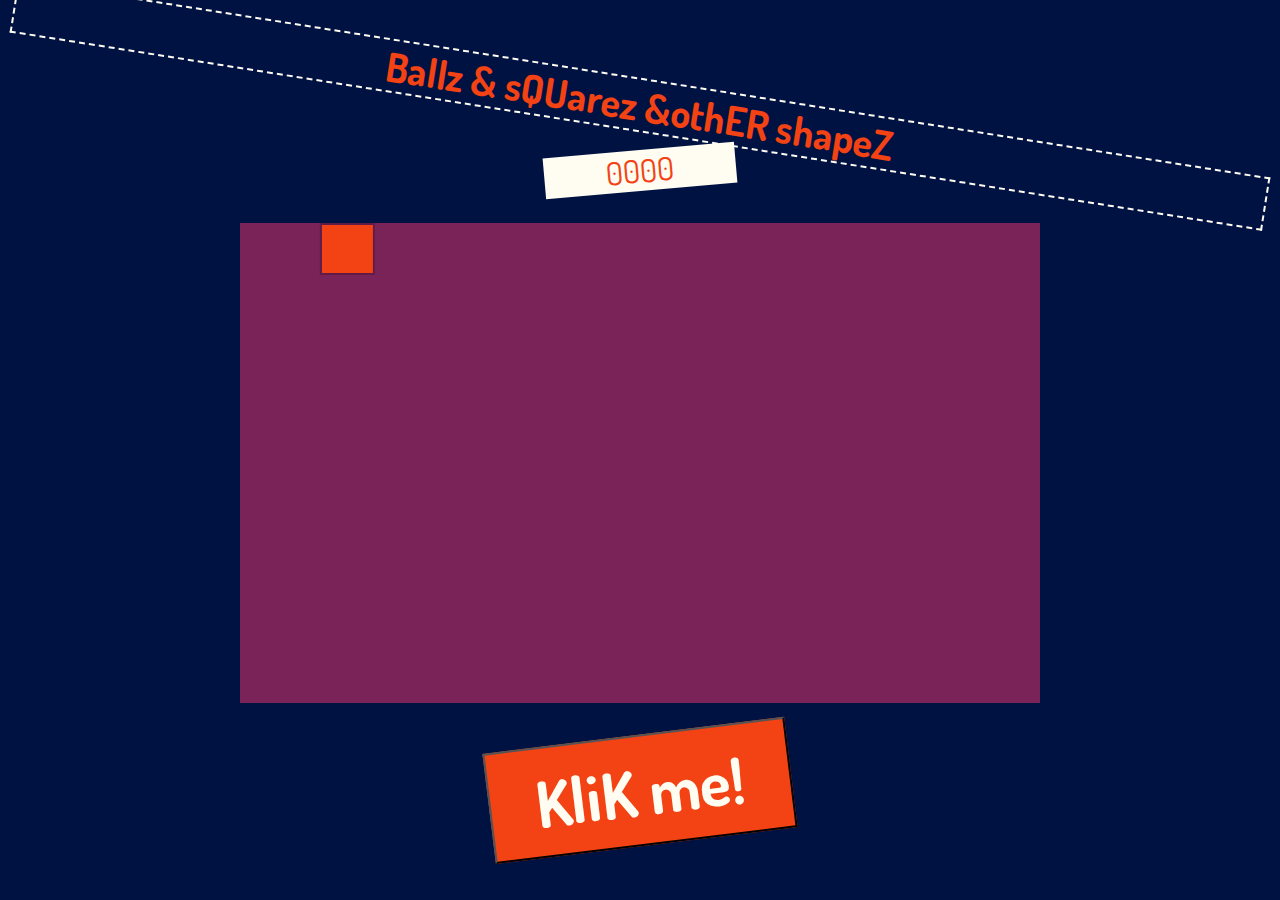
==== index.html @ a53740dd "Mostly working." ====
<!DOCTYPE html>
<html lang="en">
<head>
    <meta charset="UTF-8">
    <title>Shapes</title>
    <meta name="viewport" content="width=device-width, initial-scale=1">
    <link href="https://fonts.googleapis.com/css?family=Dosis" rel="stylesheet">
    <link rel="stylesheet" href="css/style.css">
    <style id="paste-style-here">
    </style>
</head>
<body>
   <h1>Ballz &amp; sQUarez &amp;othER shapeZ</h1>
   <span class="subtitle" id="score">0000</span>
    <main>
    </main>
    <nav>
        <button type="button" id="one">KliK me!</button>
    </nav>
</body>
    <script src='https://ajax.googleapis.com/ajax/libs/jquery/3.1.1/jquery.min.js'></script>
    <script src='js/script.js'></script>
</html>
---- css/style.css ----
html {
  background-color: #001242;
  color: #f34213;
  font-family: 'Dosis', sans-serif; }

main {
  position: relative;
  margin: 2rem auto;
  width: 50rem;
  height: 30rem;
  background: #792359;
  overflow: hidden; }

h1 {
  font-size: 250%;
  margin: 2em auto 0.5em;
  text-align: center;
  transform: rotate(9deg);
  outline: 2px dashed #fffcf2; }

.subtitle {
  display: block;
  text-align: center;
  width: 6em;
  margin: 0 auto 1rem;
  background-color: #fffcf2;
  transform: rotate(-5deg);
  font-size: 200%; }

button {
  background-color: #f34213;
  color: #fffcf2;
  margin: 1rem auto;
  font-size: 400%;
  transform: rotate(-7deg);
  cursor: pointer;
  display: block;
  font-family: 'Dosis', sans-serif;
  font-weight: bold;
  padding: 0.2em 0.7em; }

.c1 {
  background-color: #f34213; }

.c2 {
  background-color: #08a045; }

.c3 {
  background-color: #f0c808; }

.c4 {
  background-color: #0267c1; }

.c5 {
  background-color: #fb3640; }

.c6 {
  background-color: #dd1c1a; }

.c7 {
  background-color: #06D6A0; }

.c8 {
  background-color: #355834; }

.zoooom {
  animation: zooooom 1s 1; }

@keyframes zooooom {
  from {
    transform: rotate(-5deg) scale(1); }
  50% {
    transform: rotate(-5deg) scale(1.6); }
  to {
    transform: rotate(-5deg) scale(1); } }
@keyframes upndown {
  from {
    bottom: 10em; }
  10% {
    bottom: 9.9em; }
  20% {
    bottom: 9.6em; }
  30% {
    bottom: 9.1em; }
  40% {
    bottom: 8.4em; }
  50% {
    bottom: 7.5em; }
  60% {
    bottom: 6.4em; }
  70% {
    bottom: 5.1em; }
  80% {
    bottom: 3.6em; }
  90% {
    bottom: 1.9em; }
  to {
    bottom: 0em; } }
@keyframes leftnrite {
  from {
    left: -10rem; }
  to {
    left: 60rem; } }
@keyframes roundnround {
  from {
    transform: rotate(0deg); }
  to {
    transform: rotate(360deg); } }
@keyframes disappeard {
  from {
    opacity: 1;
    transform: rotate(0deg) scale(1); }
  to {
    opacity: 0;
    transform: rotate(360deg) scale(3); } }
.ball {
  border-radius: 50%;
  font-size: 2.7rem;
  width: 5rem;
  height: 5rem; }

.square {
  font-size: 2.5rem;
  width: 5rem;
  height: 5rem; }

.fast {
  animation-duration: 1s, 1.3s, 1.5s, 1.5s; }

.medium {
  animation-duration: 1s, 3s, 1.5s, 1.5s; }

.slow {
  animation-duration: 1s, 6.3s, 1.5s, 1.5s; }

.bouncy {
  border: 2px solid rgba(0, 0, 0, 0.2);
  background-clip: content-box;
  cursor: pointer;
  position: absolute;
  animation-name: upndown, leftnrite, roundnround;
  animation-timing-function: linear, linear, linear, ease-in;
  animation-direction: alternate, alternate, normal;
  animation-iteration-count: infinite, infinite, infinite, 1;
  animation-fill-mode: none, none, both, both; }
  .bouncy:after {
    content: '';
    padding: 3rem; }

.smashed {
  cursor: default;
  animation-name: upndown, leftnrite, roundnround, disappeard; }

@media (max-width: 30rem) {
  width: 25rem;
  height: 18rem; }
@media (max-width: 40rem) {
  main {
    width: 30rem;
    height: 20rem; } }
@media (max-width: 50rem) {
  main {
    width: 40rem;
    height: 27rem; } }

/*# sourceMappingURL=style.css.map */
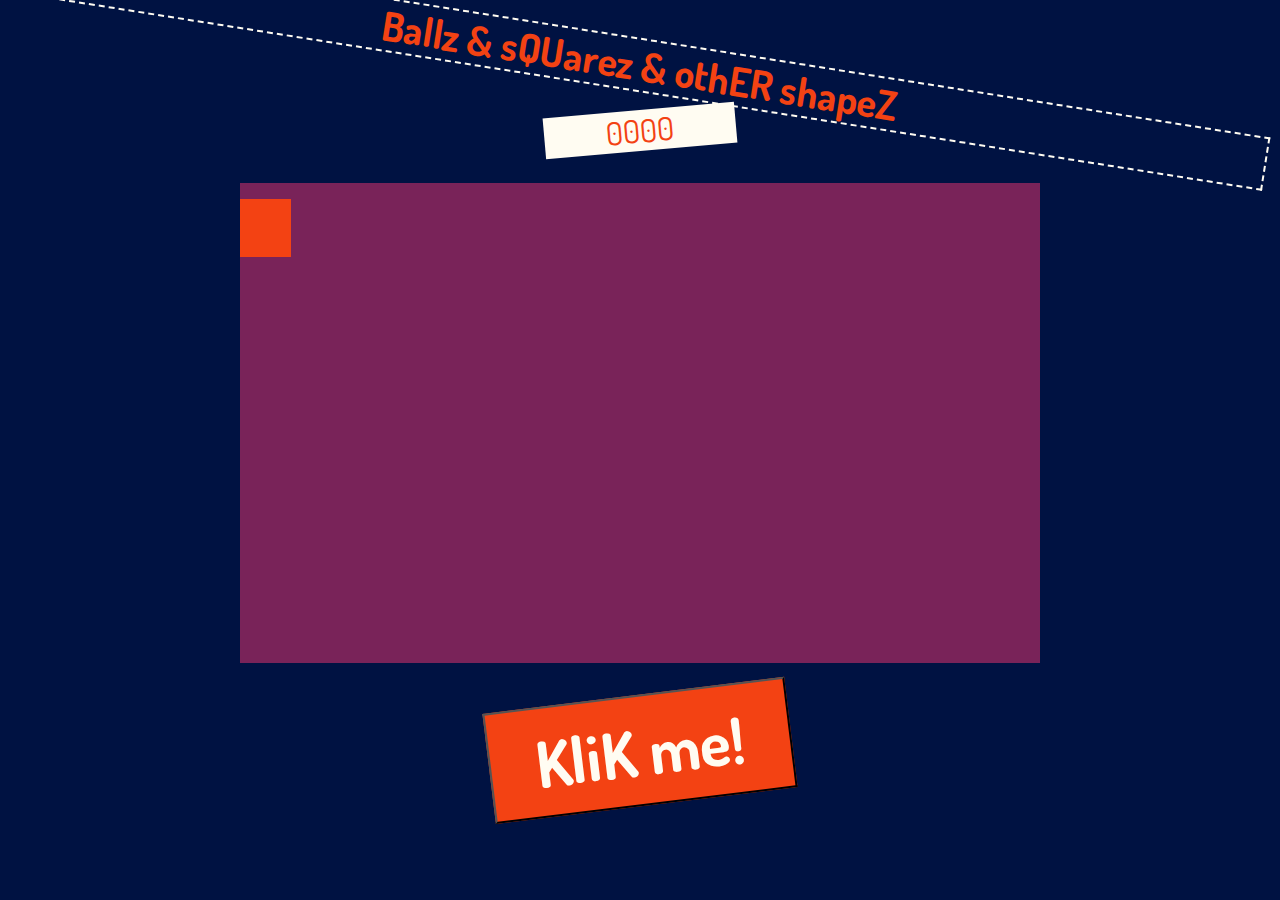
==== commit 64bbe9e8: "Looks fine for now." ====
--- a/index.html
+++ b/index.html
@@ -10,7 +10,7 @@
     </style>
 </head>
 <body>
-   <h1>Ballz &amp; sQUarez &amp;othER shapeZ</h1>
+   <h1>Ballz &amp; sQUarez &amp; othER shapeZ</h1>
    <span class="subtitle" id="score">0000</span>
     <main>
     </main>
--- a/css/style.css
+++ b/css/style.css
@@ -9,11 +9,12 @@
   width: 50rem;
   height: 30rem;
   background: #792359;
-  overflow: hidden; }
+  overflow: hidden;
+  max-width: 100%; }
 
 h1 {
   font-size: 250%;
-  margin: 2em auto 0.5em;
+  margin: 1em auto 0.5em;
   text-align: center;
   transform: rotate(9deg);
   outline: 2px dashed #fffcf2; }
@@ -40,37 +41,63 @@
   padding: 0.2em 0.7em; }
 
 .c1 {
-  background-color: #f34213; }
+  background-color: #f34213;
+  border-color: #f34213; }
 
 .c2 {
-  background-color: #08a045; }
+  background-color: #08a045;
+  border-color: #08a045; }
 
 .c3 {
-  background-color: #f0c808; }
+  background-color: #f0c808;
+  border-color: #f0c808; }
 
 .c4 {
-  background-color: #0267c1; }
+  background-color: #0267c1;
+  border-color: #0267c1; }
 
 .c5 {
-  background-color: #fb3640; }
+  background-color: #fb3640;
+  border-color: #fb3640; }
 
 .c6 {
-  background-color: #dd1c1a; }
+  background-color: #dd1c1a;
+  border-color: #dd1c1a; }
 
 .c7 {
-  background-color: #06D6A0; }
+  background-color: #06D6A0;
+  border-color: #06D6A0; }
 
 .c8 {
-  background-color: #355834; }
+  background-color: #355834;
+  border-color: #355834; }
 
-.zoooom {
-  animation: zooooom 1s 1; }
+.ball {
+  border-radius: 50%;
+  font-size: 2.7rem;
+  width: 5rem;
+  height: 5rem; }
+
+.square {
+  font-size: 2.5rem;
+  width: 5rem;
+  height: 5rem; }
+
+.triangle {
+  width: 0;
+  height: 0;
+  border-style: solid;
+  border-width: 0 5rem 5rem 5rem;
+  border-right-color: transparent;
+  border-top-color: transparent;
+  border-left-color: transparent; }
 
 @keyframes zooooom {
   from {
     transform: rotate(-5deg) scale(1); }
   50% {
-    transform: rotate(-5deg) scale(1.6); }
+    transform: rotate(4deg) scale(2.5);
+    box-shadow: 0px 0px 24px 8px #f7c331; }
   to {
     transform: rotate(-5deg) scale(1); } }
 @keyframes upndown {
@@ -112,29 +139,21 @@
     transform: rotate(0deg) scale(1); }
   to {
     opacity: 0;
-    transform: rotate(360deg) scale(3); } }
-.ball {
-  border-radius: 50%;
-  font-size: 2.7rem;
-  width: 5rem;
-  height: 5rem; }
-
-.square {
-  font-size: 2.5rem;
-  width: 5rem;
-  height: 5rem; }
+    transform: rotate(360deg) scale(4); } }
+.zoooom {
+  animation: zooooom 1s 1; }
 
 .fast {
-  animation-duration: 1s, 1.3s, 1.5s, 1.5s; }
+  animation-duration: 1s, 2.2s, 1.5s, 1.5s; }
 
 .medium {
-  animation-duration: 1s, 3s, 1.5s, 1.5s; }
+  animation-duration: 1s, 3.2s, 1.5s, 1.5s; }
 
 .slow {
-  animation-duration: 1s, 6.3s, 1.5s, 1.5s; }
+  animation-duration: 1s, 4.7s, 1.5s, 1.5s; }
 
 .bouncy {
-  border: 2px solid rgba(0, 0, 0, 0.2);
+  padding: 1rem;
   background-clip: content-box;
   cursor: pointer;
   position: absolute;
@@ -143,17 +162,15 @@
   animation-direction: alternate, alternate, normal;
   animation-iteration-count: infinite, infinite, infinite, 1;
   animation-fill-mode: none, none, both, both; }
-  .bouncy:after {
-    content: '';
-    padding: 3rem; }
 
 .smashed {
   cursor: default;
   animation-name: upndown, leftnrite, roundnround, disappeard; }
 
 @media (max-width: 30rem) {
-  width: 25rem;
-  height: 18rem; }
+  main {
+    width: 25rem;
+    height: 18rem; } }
 @media (max-width: 40rem) {
   main {
     width: 30rem;
